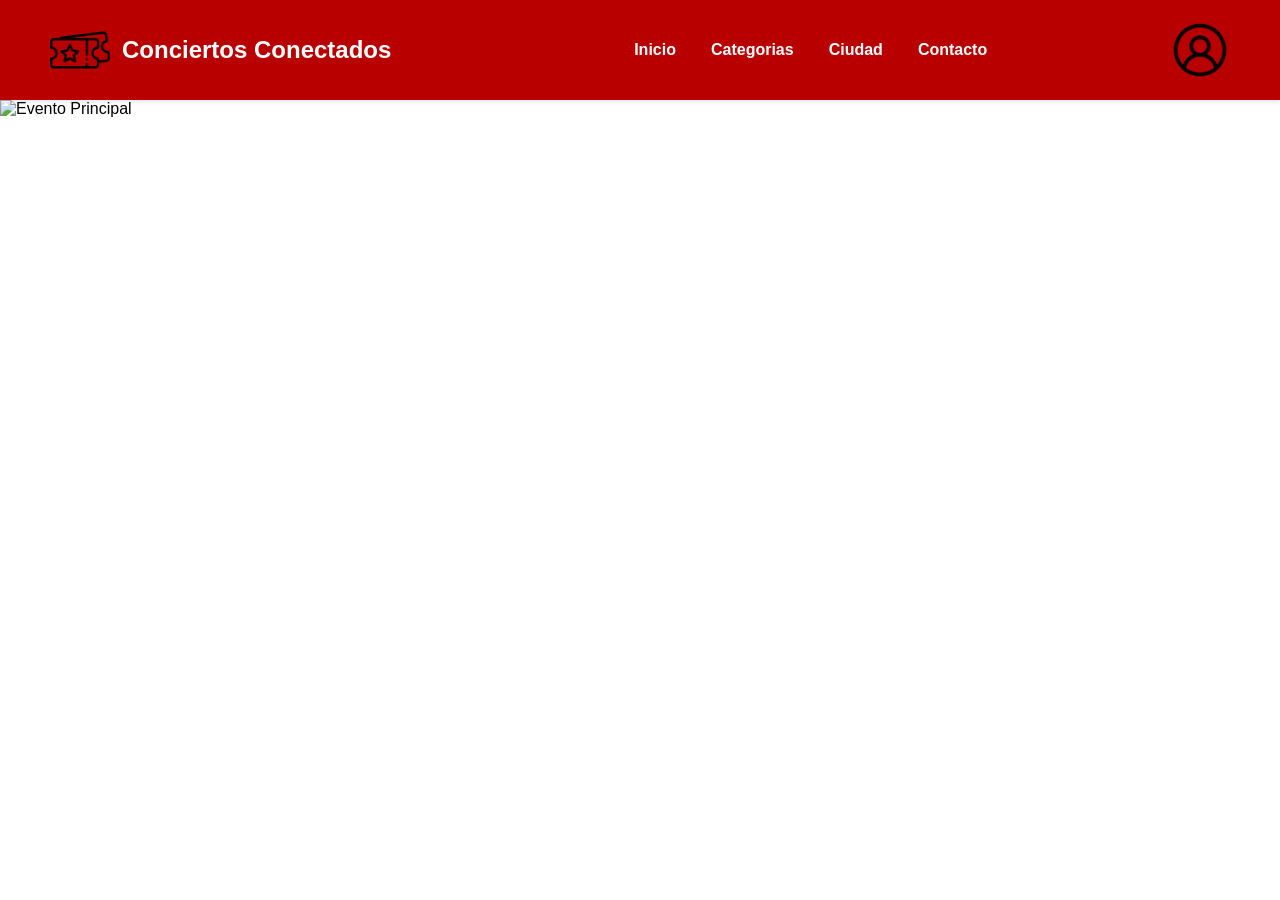
==== Index.html @ 5fb43ccb "Primer commit" ====
<!DOCTYPE html>
<html lang="es">
<head>
    <meta charset="UTF-8">
    <meta name="viewport" content="width=device-width, initial-scale=1.0">
    <title>Conciertos Conectados</title>
    <link rel="stylesheet" href="CSS/Style.css">
</head>
<body>
    <nav class="navegacion">
        <div class="logo-contenedor">
            <img src="img/img_cotenido_page/logo.png" alt="Logo Conciertos Conectados" class="logo-img">
            <h1 class="logo-texto">Conciertos Conectados</h1>
        </div>
            <ul class="menu">
                <li><a href="#">Inicio</a></li>
                <li><a href="#">Categorias</a></li>
                <li><a href="#">Ciudad</a></li>
                <li><a href="#">Contacto</a></li>
            </ul>
        <div class="user-contenedor">
            <img src="img/img_cotenido_page/avatar.png" class="user">
        </div>
    </nav>
    
    <main>
        <section class="eventos-principales">
            <img src="img/img_eventos/evento1.png" alt="Evento Principal" class="evento-principal">
        </section>
            
        </section>

    </main>
    
</body>
</html>
---- CSS/Style.css ----
*{
    margin: 0;
    padding: 0;
    box-sizing: border-box;
}

body {
    font-family: 'Franklin Gothic Medium', 'Arial Narrow', Arial, sans-serif;
}
nav {
    display: flex;
    justify-content: space-between;
    align-items: center;
    padding: 20px 50px;
    background-color: #b90000;
    box-shadow: 0 2px 4px rgba(0, 0, 0, 0.1);
    color: #ffffff;
}

.logo-contenedor {
    display: flex;
    align-items: center;
    gap: 12px;
}

.user {
    height: 60px;
    width: auto;
    display: block;
    cursor: pointer;
}


.logo-img {
    height: 60px;
    width: auto;
    display: block;
}

.menu {
    display: flex;
    list-style: none;
    gap: 35px;
    margin-left: 60px;
}

.menu a  {
    text-decoration: none;
    color: #ffffff;
    font-size: 16px;
    font-weight: 800;
}


.menu li a {
    position: relative;
    text-decoration: none; 
    padding-bottom: 5px;   
    color: #ffffff;      
}


.menu li a::after {
    content: '';
    position: absolute;
    left: 0;
    bottom: 0;
    width: 100%;
    height: 3px;    
    background-color: #ffffff; 
    transform: scaleX(0);
    transform-origin: bottom right;
    transition: transform 0.3s ease-out;
    border-radius: 50px;
}

.menu li a:hover::after {
    transform: scaleX(1);
    transform-origin: bottom left;
}
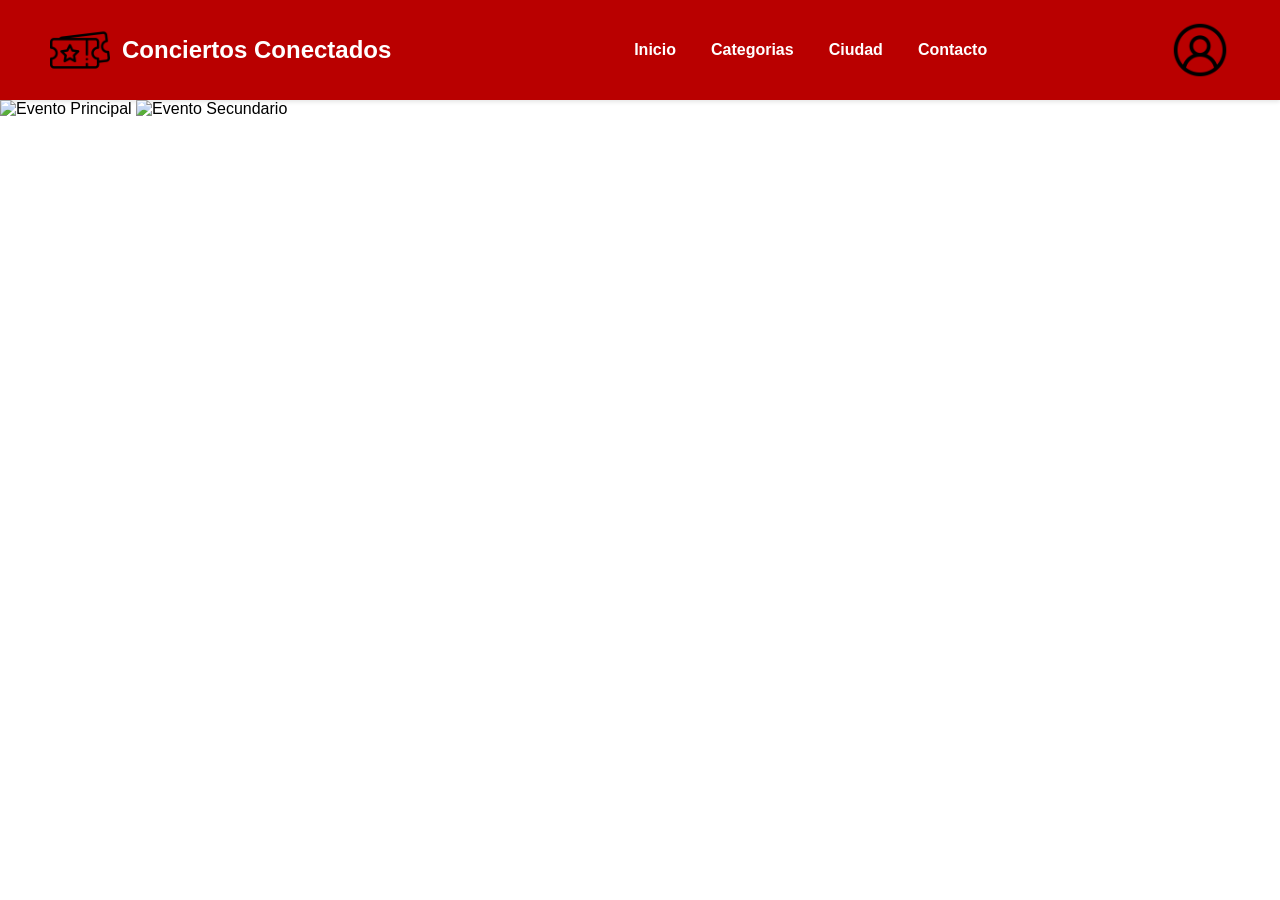
==== commit ef2053b9: "se agrego imagenes a la seccion de eventos principales con sus estilos, funciones y eventoslistener" ====
--- a/Index.html
+++ b/Index.html
@@ -25,12 +25,14 @@
     
     <main>
         <section class="eventos-principales">
-            <img src="img/img_eventos/evento1.png" alt="Evento Principal" class="evento-principal">
+            <div class="slider-wrapper">
+                <img src="img/img_eventos/evento 1.jpg" alt="Evento Principal" class="evento-slide">
+                <img src="img/img_eventos/evento 2.jpg" alt="Evento Secundario" class="evento-slide">
+                </div>
+    
+            <div class="puntos-navegacion"></div>
         </section>
-            
-        </section>
-
     </main>
-    
+    <script src="JS/main.js"></script>
 </body>
 </html>
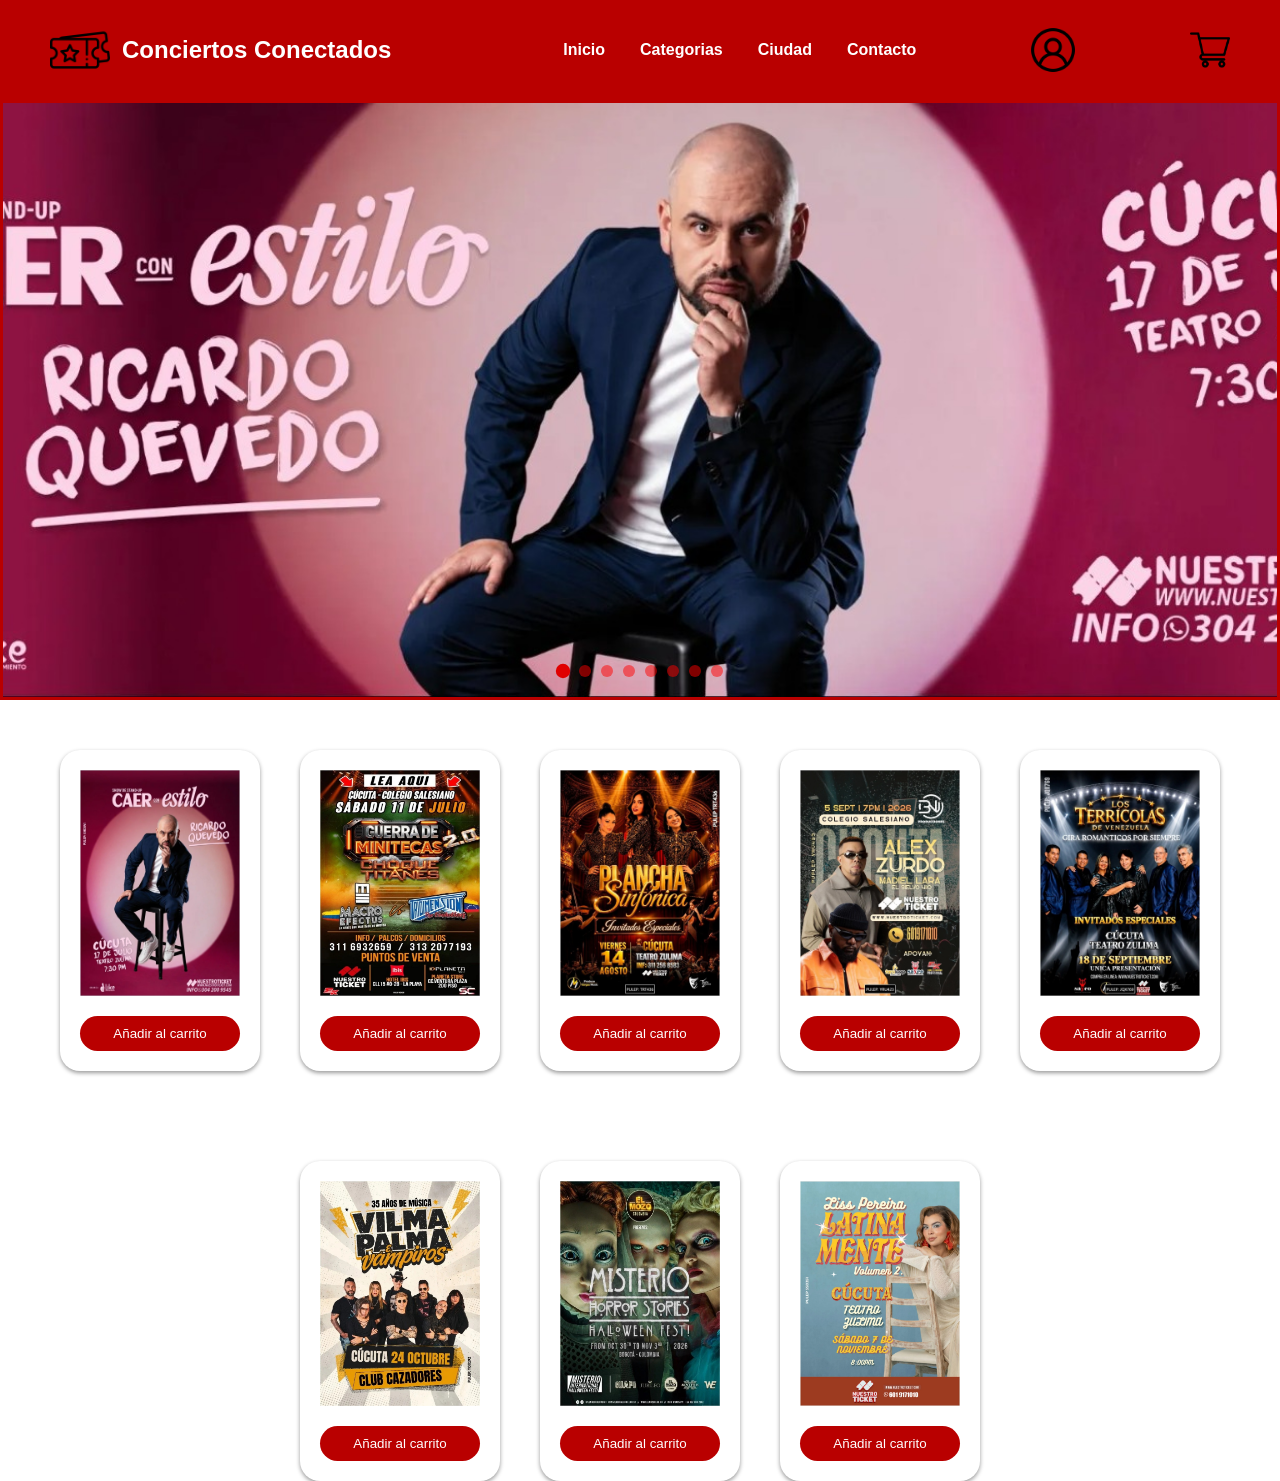
==== commit ee20578c: "Tercer commit" ====
--- a/Index.html
+++ b/Index.html
@@ -21,18 +21,75 @@
         <div class="user-contenedor">
             <img src="img/img_cotenido_page/avatar.png" class="user">
         </div>
+        <div class="carrito-contenedor">
+            <img src="img/img_cotenido_page/carrito-de-compras.png" class="carrito">
+        </div>
     </nav>
     
     <main>
         <section class="eventos-principales">
             <div class="slider-wrapper">
-                <img src="img/img_eventos/evento 1.jpg" alt="Evento Principal" class="evento-slide">
-                <img src="img/img_eventos/evento 2.jpg" alt="Evento Secundario" class="evento-slide">
+                <img src="img/img_eventos_principales/evento1.jpeg" alt="Evento uno" class="evento-slide">
+                <img src="img/img_eventos_principales/evento2.jpeg" alt="Evento dos" class="evento-slide">
+                <img src="img/img_eventos_principales/evento3.jpeg" alt="Evento tres" class="evento-slide">
+                <img src="img/img_eventos_principales/evento4.jpeg" alt="Evento cuatro" class="evento-slide">
+                <img src="img/img_eventos_principales/evento5.jpeg" alt="Evento cinco" class="evento-slide">
+                <img src="img/img_eventos_principales/evento6.jpeg" alt="Evento seis" class="evento-slide">
+                <img src="img/img_eventos_principales/evento7.jpeg" alt="Evento siete" class="evento-slide">
+                <img src="img/img_eventos_principales/evento8.jpeg" alt="Evento ocho" class="evento-slide">
                 </div>
     
             <div class="puntos-navegacion"></div>
         </section>
+
+   
+        <div class="card-container">
+
+            <div class="card" id="eventos">
+                <img src="img/img_eventos/evento1.jpeg">
+                <button>Añadir al carrito</button>
+            </div>
+
+            <div class="card" id="eventos">
+                <img src="img/img_eventos/evento2.jpeg">
+                <button>Añadir al carrito</button>
+            </div>
+
+            <div class="card" id="eventos">
+                <img src="img/img_eventos/evento3.jpeg">
+                <button>Añadir al carrito</button>
+            </div>
+
+            <div class="card" id="eventos">
+                <img src="img/img_eventos/evento4.jpeg">
+                <button>Añadir al carrito</button>
+            </div>
+
+            <div class="card" id="eventos">
+                <img src="img/img_eventos/evento5.jpeg">
+                <button>Añadir al carrito</button>
+            </div>
+
+            <div class="card" id="eventos">
+                <img src="img/img_eventos/evento6.jpeg">
+                <button>Añadir al carrito</button>
+            </div>
+
+            <div class="card" id="eventos">
+                <img src="img/img_eventos/evento7.jpeg">
+                <button>Añadir al carrito</button>
+            </div>
+
+            <div class="card" id="eventos">
+                <img src="img/img_eventos/evento8.jpeg">
+                <button>Añadir al carrito</button>
+            </div>
+
+        </div>
+            
+        </section>
     </main>
+    
     <script src="JS/main.js"></script>
 </body>
 </html>
--- a/CSS/Style.css
+++ b/CSS/Style.css
@@ -24,7 +24,14 @@
 }
 
 .user {
-    height: 60px;
+    height: 50px;
+    width: auto;
+    display: block;
+    cursor: pointer;
+}
+
+.carrito {
+    height: 40px;
     width: auto;
     display: block;
     cursor: pointer;
@@ -79,3 +86,101 @@
     transform-origin: bottom left;
 }
 
+.eventos-principales {
+    position: relative;
+    width: 100vw;
+    height: 600px;
+    overflow: hidden;
+    border: #b90000 solid;
+}
+
+.slider-wrapper {
+    position: relative;
+    width: 100%;
+    height: 100%;
+}
+
+.evento-slide {
+    position: absolute;
+    top: 0;
+    left: 0;
+    width: 100%;
+    height: 100%;
+    object-fit: cover;
+    object-position: center;
+    opacity: 0;
+    visibility: hidden;
+    transition: opacity 0.8s ease-in-out, visibility 0.8s;
+}
+
+.evento-slide.active {
+    opacity: 1;
+    visibility: visible;
+}
+
+.puntos-navegacion {
+    position: absolute;
+    bottom: 20px;
+    left: 50%;
+    transform: translateX(-50%);
+    display: flex;
+    gap: 10px;
+    z-index: 10;
+}
+
+.punto {
+    width: 12px;
+    height: 12px;
+    background-color: rgba(255, 0, 0, 0.5);
+    border-radius: 50%;
+    cursor: pointer;
+    transition: background-color 0.3s ease, transform 0.3s ease;
+}
+
+.punto.active {
+    background-color: #e00000;
+    transform: scale(1.2);
+}
+
+.card-container {
+    display: flex;
+    flex-direction: row; 
+    justify-content: center; 
+    gap: 40px; 
+    flex-wrap: wrap; 
+   
+}
+
+.card {
+    display: flex;
+    flex-direction: column; 
+    justify-content: space-between;
+    width: 200px;
+    border-radius: 20px;
+    background-color: #ffffff;
+    box-shadow: 0 2px 4px rgba(0, 0, 0, 0.4);
+    padding: 20px;
+    transition: all 0.3s ease;
+    margin-top: 50px;
+}
+
+.card img:hover {
+    transform: scale(1.05);
+    box-shadow: 0 4px 8px rgba(0, 0, 0, 0.6);
+}
+
+button {
+    background-color: #b90000;
+    color: #ffffff;
+    border: none;
+    padding: 10px 20px;
+    border-radius: 20px;
+    cursor: pointer;
+    transition: background-color 0.3s ease;
+    margin-top: 20px;
+}
+
+button:hover {
+    background-color: #e00000;
+    transform: scale(1.05);
+}
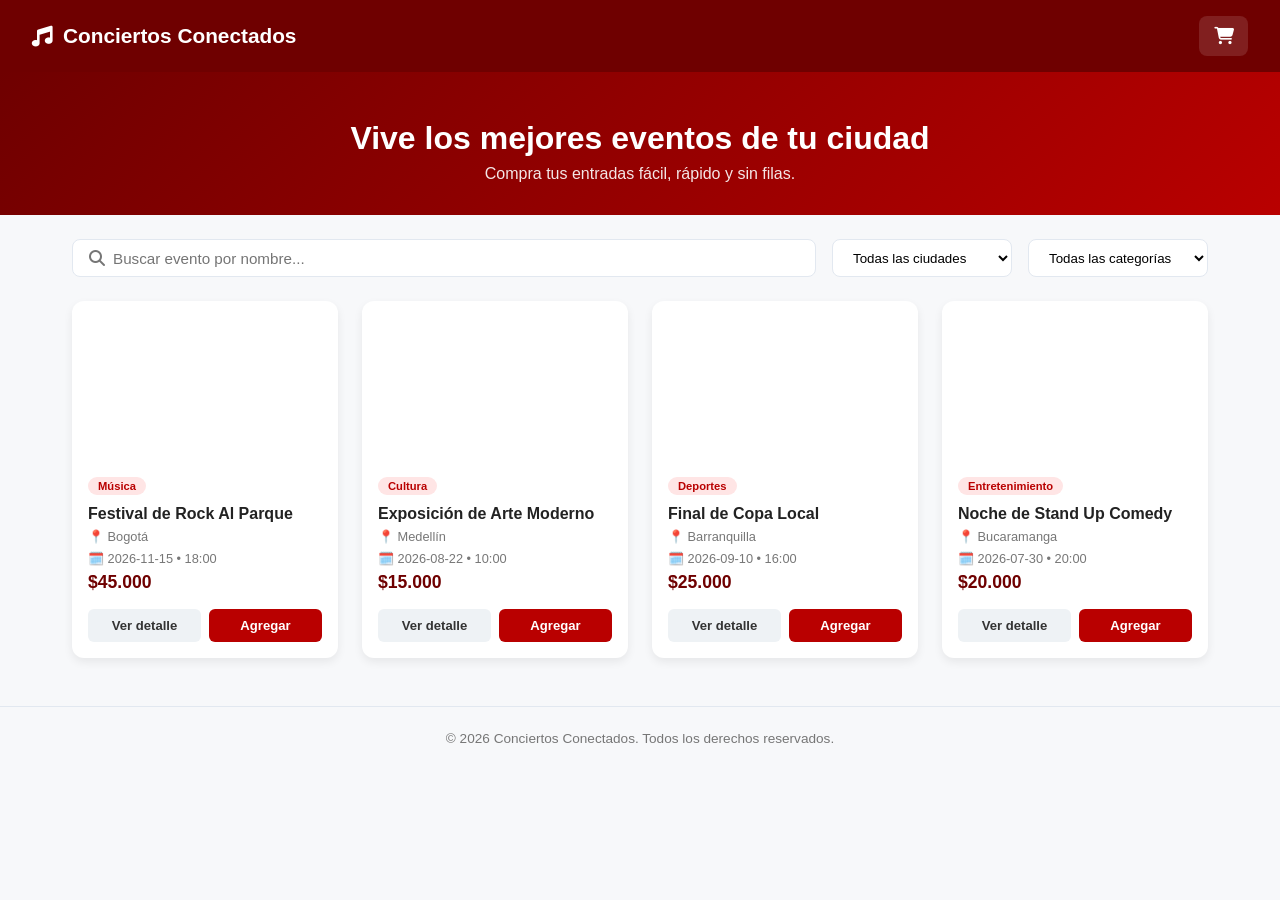
==== commit 8ff3049f: "Cuarto commit" ====
--- a/Index.html
+++ b/Index.html
@@ -5,91 +5,83 @@
     <meta name="viewport" content="width=device-width, initial-scale=1.0">
     <title>Conciertos Conectados</title>
     <link rel="stylesheet" href="CSS/Style.css">
+    <link rel="stylesheet" href="https://cdnjs.cloudflare.com/ajax/libs/font-awesome/6.4.0/css/all.min.css">
 </head>
 <body>
-    <nav class="navegacion">
-        <div class="logo-contenedor">
-            <img src="img/img_cotenido_page/logo.png" alt="Logo Conciertos Conectados" class="logo-img">
-            <h1 class="logo-texto">Conciertos Conectados</h1>
+
+    <header class="site-header">
+        <div class="brand"><i class="fa-solid fa-music"></i> Conciertos Conectados</div>
+        <button id="btn-carrito" class="btn-carrito-header">
+            <i class="fa-solid fa-cart-shopping"></i>
+            <span id="carrito-contador" class="carrito-contador">0</span>
+        </button>
+    </header>
+
+    <section class="hero">
+        <h1>Vive los mejores eventos de tu ciudad</h1>
+        <p>Compra tus entradas fácil, rápido y sin filas.</p>
+    </section>
+
+    <section class="filtros-bar">
+        <div class="campo-busqueda">
+            <i class="fa-solid fa-magnifying-glass"></i>
+            <input type="text" id="buscador" placeholder="Buscar evento por nombre...">
         </div>
-            <ul class="menu">
-                <li><a href="#">Inicio</a></li>
-                <li><a href="#">Categorias</a></li>
-                <li><a href="#">Ciudad</a></li>
-                <li><a href="#">Contacto</a></li>
-            </ul>
-        <div class="user-contenedor">
-            <img src="img/img_cotenido_page/avatar.png" class="user">
+        <select id="filtro-ciudad">
+            <option value="">Todas las ciudades</option>
+        </select>
+        <select id="filtro-categoria">
+            <option value="">Todas las categorías</option>
+        </select>
+    </section>
+
+    <main class="contenedor-eventos">
+        <div id="grid-eventos" class="grid-eventos"></div>
+        <p id="sin-resultados" class="sin-resultados" style="display:none;">No se encontraron eventos con esos filtros.</p>
+    </main>
+
+    <footer class="site-footer">
+        <p>&copy; 2026 Conciertos Conectados. Todos los derechos reservados.</p>
+    </footer>
+
+    <app-modal id="modal-carrito" titulo="Tu Carrito">
+        <div id="carrito-lista"></div>
+        <div class="carrito-total">
+            <span>Total</span>
+            <strong id="carrito-total-valor">$0</strong>
         </div>
-        <div class="carrito-contenedor">
-            <img src="img/img_cotenido_page/carrito-de-compras.png" class="carrito">
-        </div>
-    </nav>
-    
-    <main>
-        <section class="eventos-principales">
-            <div class="slider-wrapper">
-                <img src="img/img_eventos_principales/evento1.jpeg" alt="Evento uno" class="evento-slide">
-                <img src="img/img_eventos_principales/evento2.jpeg" alt="Evento dos" class="evento-slide">
-                <img src="img/img_eventos_principales/evento3.jpeg" alt="Evento tres" class="evento-slide">
-                <img src="img/img_eventos_principales/evento4.jpeg" alt="Evento cuatro" class="evento-slide">
-                <img src="img/img_eventos_principales/evento5.jpeg" alt="Evento cinco" class="evento-slide">
-                <img src="img/img_eventos_principales/evento6.jpeg" alt="Evento seis" class="evento-slide">
-                <img src="img/img_eventos_principales/evento7.jpeg" alt="Evento siete" class="evento-slide">
-                <img src="img/img_eventos_principales/evento8.jpeg" alt="Evento ocho" class="evento-slide">
-                </div>
-    
-            <div class="puntos-navegacion"></div>
-        </section>
+        <button id="btn-comprar" class="btn-comprar btn-full">Comprar</button>
+    </app-modal>
 
-   
-        <div class="card-container">
+    <app-modal id="modal-checkout" titulo="Finalizar Compra">
+        <form id="form-checkout" class="admin-form">
+            <div class="form-group">
+                <label for="chk-identificacion">Número de identificación</label>
+                <input type="text" id="chk-identificacion" required placeholder="Ej: 1020304050">
+            </div>
+            <div class="form-group">
+                <label for="chk-nombre">Nombre completo</label>
+                <input type="text" id="chk-nombre" required placeholder="Ej: Laura Gómez">
+            </div>
+            <div class="form-group">
+                <label for="chk-direccion">Dirección</label>
+                <input type="text" id="chk-direccion" required placeholder="Ej: Calle 45 #12-30">
+            </div>
+            <div class="form-group">
+                <label for="chk-telefono">Teléfono</label>
+                <input type="tel" id="chk-telefono" required placeholder="Ej: 3001234567">
+            </div>
+            <div class="form-group">
+                <label for="chk-email">Email</label>
+                <input type="email" id="chk-email" required placeholder="Ej: correo@mail.com">
+            </div>
+            <button type="submit" class="btn-comprar btn-full">Confirmar Compra</button>
+        </form>
+    </app-modal>
 
-            <div class="card" id="eventos">
-                <img src="img/img_eventos/evento1.jpeg">
-                <button>Añadir al carrito</button>
-            </div>
-
-            <div class="card" id="eventos">
-                <img src="img/img_eventos/evento2.jpeg">
-                <button>Añadir al carrito</button>
-            </div>
-
-            <div class="card" id="eventos">
-                <img src="img/img_eventos/evento3.jpeg">
-                <button>Añadir al carrito</button>
-            </div>
-
-            <div class="card" id="eventos">
-                <img src="img/img_eventos/evento4.jpeg">
-                <button>Añadir al carrito</button>
-            </div>
-
-            <div class="card" id="eventos">
-                <img src="img/img_eventos/evento5.jpeg">
-                <button>Añadir al carrito</button>
-            </div>
-
-            <div class="card" id="eventos">
-                <img src="img/img_eventos/evento6.jpeg">
-                <button>Añadir al carrito</button>
-            </div>
-
-            <div class="card" id="eventos">
-                <img src="img/img_eventos/evento7.jpeg">
-                <button>Añadir al carrito</button>
-            </div>
-
-            <div class="card" id="eventos">
-                <img src="img/img_eventos/evento8.jpeg">
-                <button>Añadir al carrito</button>
-            </div>
-
-        </div>
-            
-        </section>
-    </main>
-    
-    <script src="JS/main.js"></script>
+    <script src="JS/store.js"></script>
+    <script src="JS/components.js"></script>
+    <script src="JS/carrito-compartido.js"></script>
+    <script src="JS/cliente.js"></script>
 </body>
-</html>+</html>
--- a/CSS/Style.css
+++ b/CSS/Style.css
@@ -1,186 +1,234 @@
-*{
-    margin: 0;
-    padding: 0;
-    box-sizing: border-box;
+* { margin: 0; padding: 0; box-sizing: border-box; }
+
+:root {
+    --bg-main: #f7f8fa;
+    --brand-dark: #6f0000;
+    --brand: #b90000;
+    --brand-light: #ff0000;
+    --card-bg: #ffffff;
+    --text-dark: #262626;
+    --text-muted: #767676;
+    --border-color: #e2e8f0;
+    --success-green: #2ed573;
 }
 
 body {
-    font-family: 'Franklin Gothic Medium', 'Arial Narrow', Arial, sans-serif;
-}
-nav {
+    background-color: var(--bg-main);
+    color: var(--text-dark);
+    font-family: 'Segoe UI', Tahoma, Geneva, Verdana, sans-serif;
+}
+
+/* ---------- HEADER ---------- */
+.site-header {
     display: flex;
     justify-content: space-between;
     align-items: center;
-    padding: 20px 50px;
-    background-color: #b90000;
-    box-shadow: 0 2px 4px rgba(0, 0, 0, 0.1);
-    color: #ffffff;
-}
-
-.logo-contenedor {
-    display: flex;
-    align-items: center;
+    padding: 1rem 2rem;
+    background: var(--brand-dark);
+    color: #fff;
+    position: sticky;
+    top: 0;
+    z-index: 50;
+}
+
+.brand { font-size: 1.3rem; font-weight: 700; display: flex; align-items: center; gap: 10px; }
+
+.btn-carrito-header {
+    position: relative;
+    background: rgba(255,255,255,0.12);
+    border: none;
+    color: #fff;
+    padding: 0.6rem 0.9rem;
+    border-radius: 8px;
+    cursor: pointer;
+    font-size: 1.1rem;
+}
+.btn-carrito-header:hover { background: rgba(255,255,255,0.25); }
+
+.carrito-contador {
+    position: absolute;
+    top: -6px;
+    right: -6px;
+    background: var(--success-green);
+    color: #fff;
+    font-size: 0.7rem;
+    font-weight: 700;
+    min-width: 18px;
+    height: 18px;
+    border-radius: 50%;
+    display: inline-flex;
+    align-items: center;
+    justify-content: center;
+    padding: 0 4px;
+}
+
+/* ---------- HERO ---------- */
+.hero {
+    text-align: center;
+    padding: 3rem 1.5rem 2rem;
+    background: linear-gradient(135deg, var(--brand-dark), var(--brand));
+    color: #fff;
+}
+.hero h1 { font-size: 2rem; margin-bottom: 0.5rem; }
+.hero p { opacity: 0.9; }
+
+/* ---------- FILTROS ---------- */
+.filtros-bar {
+    display: flex;
+    flex-wrap: wrap;
+    gap: 1rem;
+    padding: 1.5rem 2rem;
+    max-width: 1200px;
+    margin: 0 auto;
+}
+
+.campo-busqueda {
+    flex: 1;
+    min-width: 220px;
+    display: flex;
+    align-items: center;
+    gap: 8px;
+    background: #fff;
+    border: 1px solid var(--border-color);
+    border-radius: 8px;
+    padding: 0.6rem 1rem;
+}
+.campo-busqueda input { border: none; outline: none; flex: 1; font-size: 0.95rem; }
+.campo-busqueda i { color: var(--text-muted); }
+
+.filtros-bar select {
+    padding: 0.6rem 1rem;
+    border: 1px solid var(--border-color);
+    border-radius: 8px;
+    background: #fff;
+    font-family: inherit;
+    min-width: 180px;
+}
+
+/* ---------- GRID DE EVENTOS ---------- */
+.contenedor-eventos { max-width: 1200px; margin: 0 auto; padding: 0 2rem 3rem; }
+
+.grid-eventos {
+    display: grid;
+    grid-template-columns: repeat(auto-fill, minmax(250px, 1fr));
+    gap: 1.5rem;
+}
+
+.sin-resultados { text-align: center; color: var(--text-muted); padding: 2rem 0; }
+
+/* ---------- FOOTER ---------- */
+.site-footer {
+    text-align: center;
+    padding: 1.5rem;
+    color: var(--text-muted);
+    font-size: 0.85rem;
+    border-top: 1px solid var(--border-color);
+}
+
+/* ---------- BADGE GENÉRICO ---------- */
+.badge-cat {
+    display: inline-block;
+    background: #ffe5e5;
+    color: var(--brand);
+    padding: 3px 10px;
+    border-radius: 12px;
+    font-size: 0.75rem;
+    font-weight: 600;
+}
+
+/* ---------- CARRITO (dentro del <app-modal>) ---------- */
+.carrito-vacio { text-align: center; color: var(--text-muted); padding: 1.5rem 0; }
+
+.carrito-item {
+    display: flex;
     gap: 12px;
-}
-
-.user {
-    height: 50px;
-    width: auto;
-    display: block;
+    align-items: center;
+    padding: 0.8rem 0;
+    border-bottom: 1px solid var(--border-color);
+}
+.carrito-item img { width: 60px; height: 50px; object-fit: cover; border-radius: 6px; }
+.carrito-item-info { flex: 1; display: flex; flex-direction: column; gap: 4px; }
+.carrito-item-info h4 { font-size: 0.9rem; }
+.carrito-item-info span { font-size: 0.78rem; color: var(--text-muted); }
+
+.carrito-item-cantidad { display: flex; align-items: center; gap: 8px; }
+.btn-cant {
+    width: 24px; height: 24px; border-radius: 50%; border: 1px solid var(--border-color);
+    background: #f7f8fa; cursor: pointer; font-weight: 700; line-height: 1;
+}
+
+.carrito-item-derecha { display: flex; flex-direction: column; align-items: flex-end; gap: 6px; }
+.btn-quitar { background: none; border: none; color: #ff4d4d; cursor: pointer; }
+
+.carrito-total {
+    display: flex;
+    justify-content: space-between;
+    font-size: 1.05rem;
+    font-weight: 700;
+    padding: 1rem 0;
+}
+
+.btn-comprar {
+    background: var(--brand);
+    color: #fff;
+    border: none;
+    padding: 0.75rem;
+    border-radius: 8px;
+    font-weight: 700;
     cursor: pointer;
-}
-
-.carrito {
-    height: 40px;
-    width: auto;
-    display: block;
-    cursor: pointer;
-}
-
-
-.logo-img {
-    height: 60px;
-    width: auto;
-    display: block;
-}
-
-.menu {
-    display: flex;
-    list-style: none;
-    gap: 35px;
-    margin-left: 60px;
-}
-
-.menu a  {
+    font-size: 0.95rem;
+}
+.btn-comprar:hover { background: var(--brand-dark); }
+.btn-full { width: 100%; }
+
+/* ---------- FORMULARIO CHECKOUT (reutiliza clases tipo admin) ---------- */
+.admin-form { display: flex; flex-direction: column; gap: 1rem; }
+.form-group { display: flex; flex-direction: column; gap: 5px; }
+.form-group label { font-size: 0.85rem; font-weight: 600; color: var(--text-muted); }
+.form-group input, .form-group select, .form-group textarea {
+    padding: 0.6rem; border: 1px solid var(--border-color); border-radius: 6px; font-family: inherit;
+}
+
+/* ---------- DETALLE DE EVENTO ---------- */
+.detalle-container { max-width: 900px; margin: 0 auto; padding: 2rem; }
+
+.btn-volver {
+    display: inline-flex;
+    align-items: center;
+    gap: 8px;
+    color: var(--brand);
     text-decoration: none;
-    color: #ffffff;
-    font-size: 16px;
-    font-weight: 800;
-}
-
-
-.menu li a {
-    position: relative;
-    text-decoration: none; 
-    padding-bottom: 5px;   
-    color: #ffffff;      
-}
-
-
-.menu li a::after {
-    content: '';
-    position: absolute;
-    left: 0;
-    bottom: 0;
-    width: 100%;
-    height: 3px;    
-    background-color: #ffffff; 
-    transform: scaleX(0);
-    transform-origin: bottom right;
-    transition: transform 0.3s ease-out;
-    border-radius: 50px;
-}
-
-.menu li a:hover::after {
-    transform: scaleX(1);
-    transform-origin: bottom left;
-}
-
-.eventos-principales {
-    position: relative;
-    width: 100vw;
-    height: 600px;
+    font-weight: 600;
+    margin-bottom: 1.5rem;
+}
+.btn-volver:hover { text-decoration: underline; }
+
+.detalle-evento-card {
+    background: var(--card-bg);
+    border-radius: 14px;
     overflow: hidden;
-    border: #b90000 solid;
-}
-
-.slider-wrapper {
-    position: relative;
-    width: 100%;
-    height: 100%;
-}
-
-.evento-slide {
-    position: absolute;
-    top: 0;
-    left: 0;
-    width: 100%;
-    height: 100%;
-    object-fit: cover;
-    object-position: center;
-    opacity: 0;
-    visibility: hidden;
-    transition: opacity 0.8s ease-in-out, visibility 0.8s;
-}
-
-.evento-slide.active {
-    opacity: 1;
-    visibility: visible;
-}
-
-.puntos-navegacion {
-    position: absolute;
-    bottom: 20px;
-    left: 50%;
-    transform: translateX(-50%);
-    display: flex;
-    gap: 10px;
-    z-index: 10;
-}
-
-.punto {
-    width: 12px;
-    height: 12px;
-    background-color: rgba(255, 0, 0, 0.5);
-    border-radius: 50%;
-    cursor: pointer;
-    transition: background-color 0.3s ease, transform 0.3s ease;
-}
-
-.punto.active {
-    background-color: #e00000;
-    transform: scale(1.2);
-}
-
-.card-container {
-    display: flex;
-    flex-direction: row; 
-    justify-content: center; 
-    gap: 40px; 
-    flex-wrap: wrap; 
-   
-}
-
-.card {
-    display: flex;
-    flex-direction: column; 
-    justify-content: space-between;
-    width: 200px;
-    border-radius: 20px;
-    background-color: #ffffff;
-    box-shadow: 0 2px 4px rgba(0, 0, 0, 0.4);
-    padding: 20px;
-    transition: all 0.3s ease;
-    margin-top: 50px;
-}
-
-.card img:hover {
-    transform: scale(1.05);
-    box-shadow: 0 4px 8px rgba(0, 0, 0, 0.6);
-}
-
-button {
-    background-color: #b90000;
-    color: #ffffff;
-    border: none;
-    padding: 10px 20px;
-    border-radius: 20px;
-    cursor: pointer;
-    transition: background-color 0.3s ease;
-    margin-top: 20px;
-}
-
-button:hover {
-    background-color: #e00000;
-    transform: scale(1.05);
+    box-shadow: 0 4px 12px rgba(0,0,0,0.06);
+    display: grid;
+    grid-template-columns: 1fr;
+}
+
+.detalle-imagen { width: 100%; max-height: 420px; object-fit: cover; }
+
+.detalle-info { padding: 2rem; display: flex; flex-direction: column; gap: 0.8rem; }
+.detalle-info h1 { font-size: 1.6rem; color: var(--brand-dark); }
+.detalle-descripcion { color: var(--text-muted); line-height: 1.5; }
+
+.detalle-meta-lista { list-style: none; display: flex; flex-wrap: wrap; gap: 1.2rem; margin: 0.6rem 0; }
+.detalle-meta-lista li { display: flex; align-items: center; gap: 8px; font-size: 0.9rem; color: var(--text-dark); }
+
+.detalle-precio { font-size: 1.8rem; font-weight: 800; color: var(--brand); margin: 0.4rem 0; }
+
+@media (min-width: 700px) {
+    .detalle-evento-card { grid-template-columns: 1fr 1fr; }
+    .detalle-imagen { max-height: 100%; height: 100%; }
+}
+
+@media (max-width: 600px) {
+    .site-header { padding: 1rem; }
+    .filtros-bar, .contenedor-eventos { padding-left: 1rem; padding-right: 1rem; }
 }
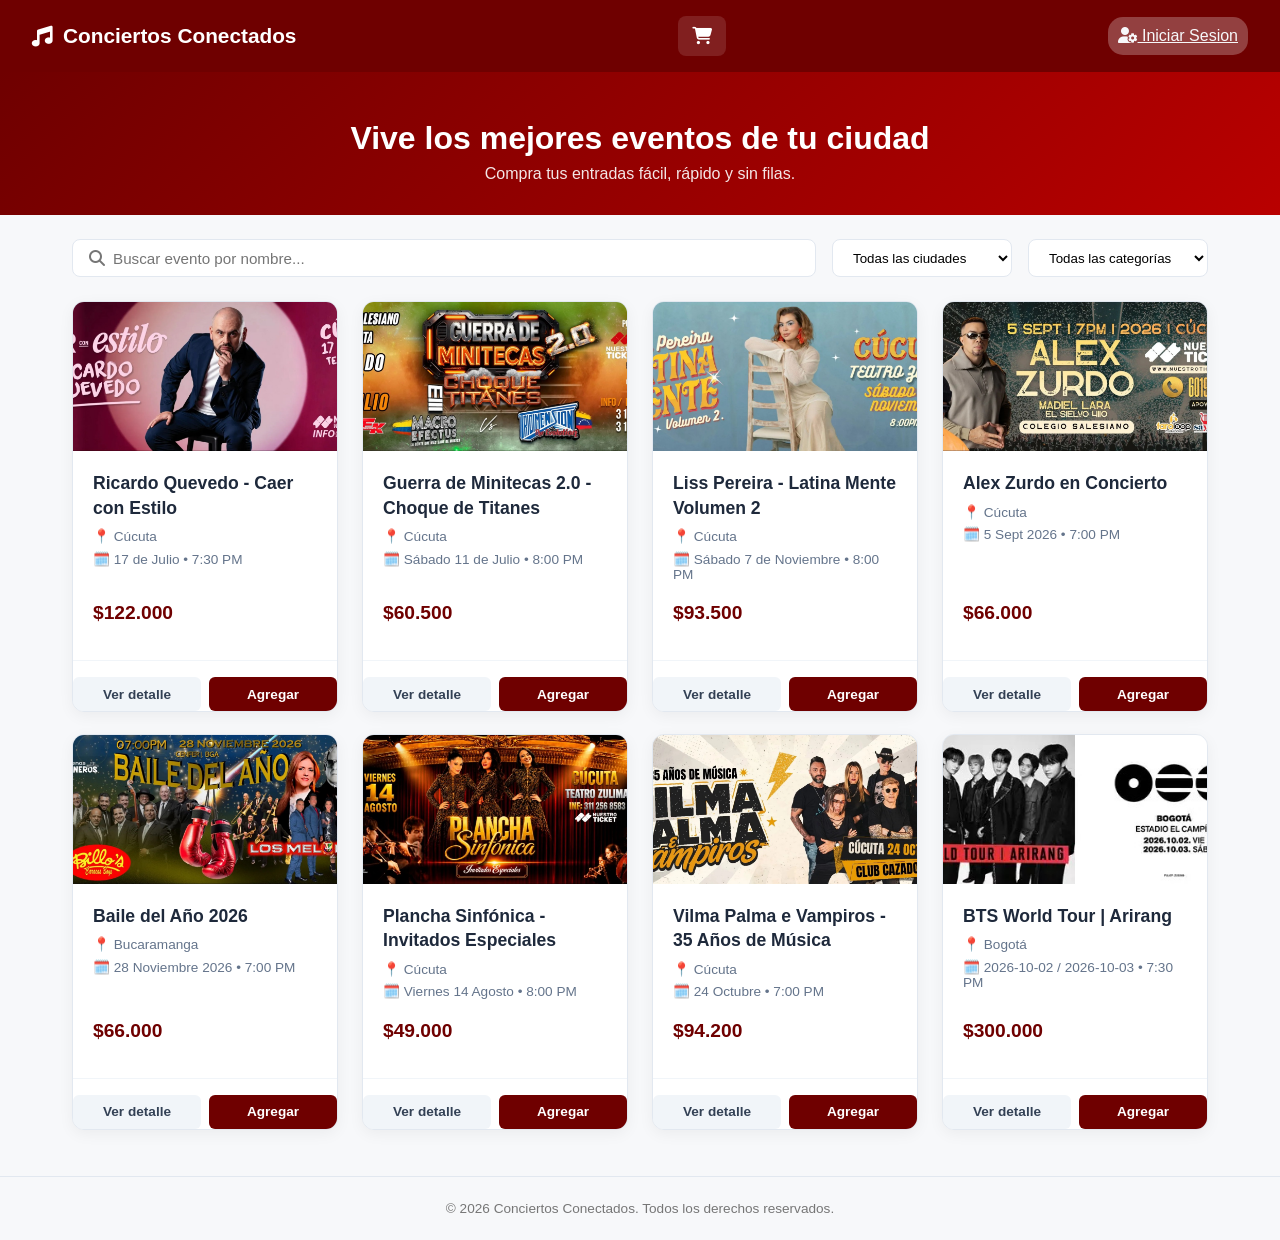
==== commit 4869923f: "Commit boton inicio de sesion" ====
--- a/Index.html
+++ b/Index.html
@@ -15,6 +15,9 @@
             <i class="fa-solid fa-cart-shopping"></i>
             <span id="carrito-contador" class="carrito-contador">0</span>
         </button>
+        <a href="admin.html" id="btn-login" class="btn-login-header">
+            <i class="fa-solid fa-user-gear"></i> Iniciar Sesion
+        </a>
     </header>
 
     <section class="hero">
--- a/CSS/Style.css
+++ b/CSS/Style.css
@@ -231,4 +231,11 @@
 @media (max-width: 600px) {
     .site-header { padding: 1rem; }
     .filtros-bar, .contenedor-eventos { padding-left: 1rem; padding-right: 1rem; }
-}+}
+
+.btn-login-header {
+    background: rgba(255,255,255,0.25);
+    padding: 10px;
+    border-radius: 15px;
+    color: #f7f8fa;
+}
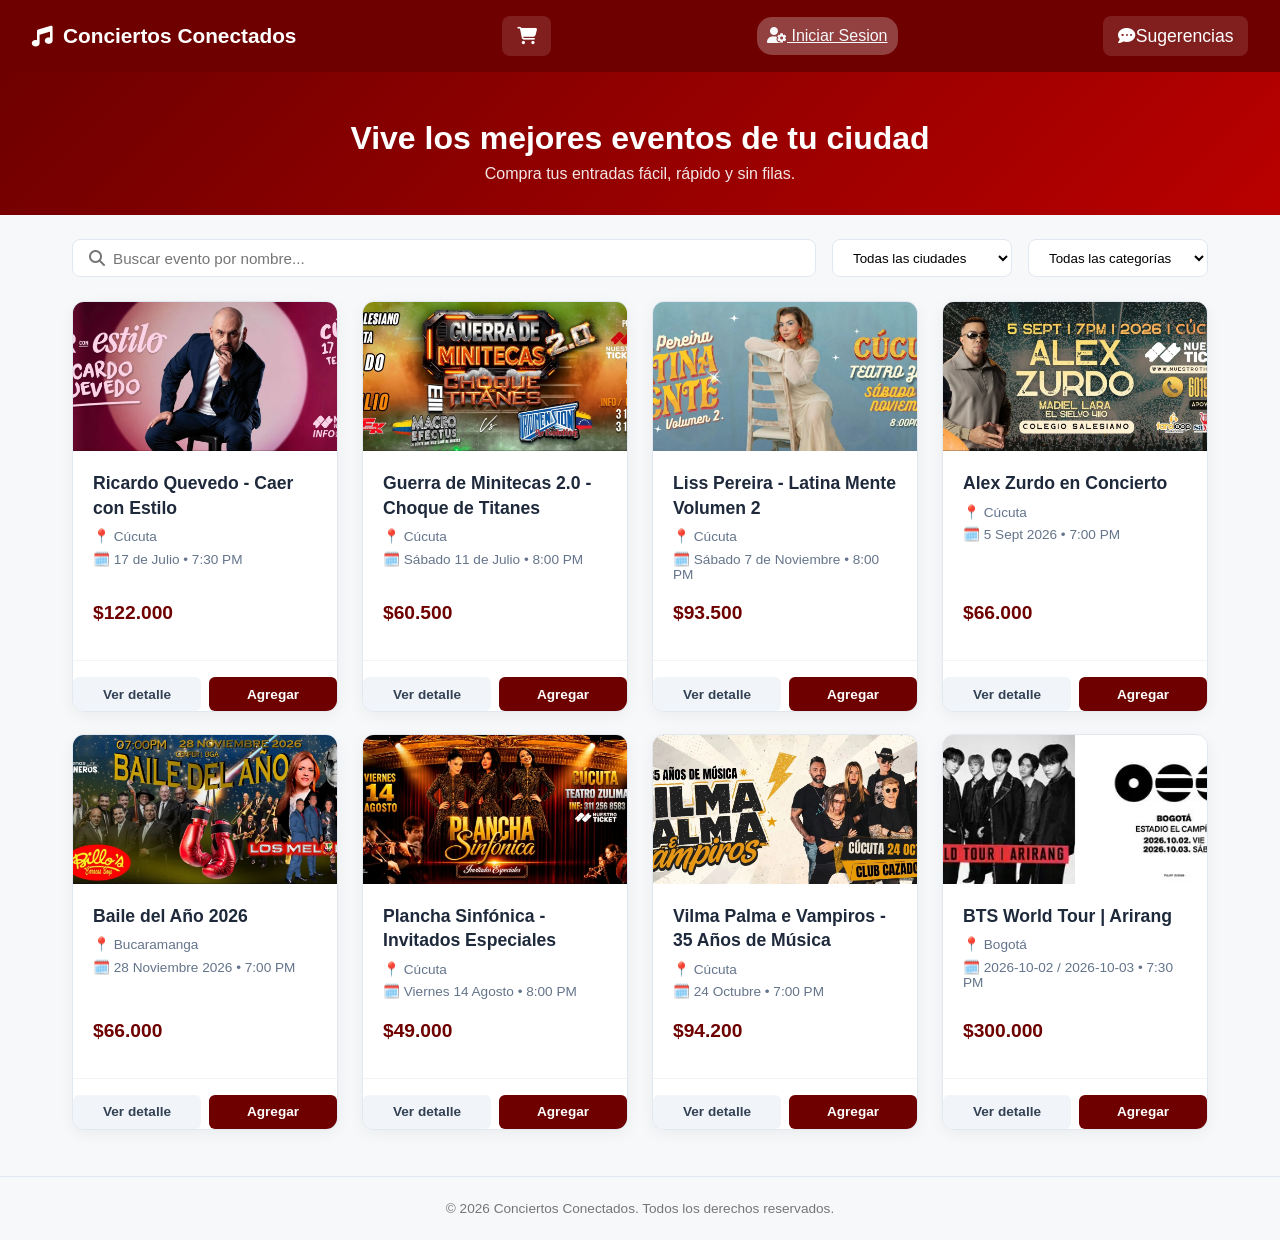
==== commit 331e72be: "Commit Examen" ====
--- a/Index.html
+++ b/Index.html
@@ -18,6 +18,13 @@
         <a href="admin.html" id="btn-login" class="btn-login-header">
             <i class="fa-solid fa-user-gear"></i> Iniciar Sesion
         </a>
+
+        <!--BOTON DE_FORMULARIO EXAMEN-->
+        <button id="btn-sugerencias" class="btn-carrito-header">
+            <i class="fa-solid fa-comment-dots"></i>Sugerencias
+        </button>
+        <!---------------------->
+
     </header>
 
     <section class="hero">
@@ -82,9 +89,34 @@
         </form>
     </app-modal>
 
+    <!--FORMULARIO-BUZON DE SUGERENCIAS EXAMEN-->
+    <app-modal id="modal-sugerencias" titulo="Buzon de sugerencias">
+        <form id="form-sugerencias" class="admin-form">
+            <div class="form-group">
+                <label for="sug-nombre">Nombre Completo</label>
+                <input type="text" id="sug-nombre" placeholder="Ej. Laura Gomez">
+            </div>
+            <div class="form-group">
+                <label for="sug-email">Correo Electronico</label>
+                <input type="email" id="sug-email" placeholder="laura@gmail.com">
+            </div>
+            <div class="form-group">
+                <label for="sug-mensaje">Tu Sugerencia o Comentario</label>
+                <textarea id="sug-mensaje" required rows="4" 
+                placeholder="¿Como podemos mejorar tu experiencia?"></textarea>
+            </div>
+            <button type="submit" class="btn-comprar btn-full">
+                <i class="fa-solid fa-paper-plane"></i> Enviar Sugerencia
+            </button>
+        </form>
+    </app-modal>
+    <!--------------------------------------->
+
     <script src="JS/store.js"></script>
     <script src="JS/components.js"></script>
     <script src="JS/carrito-compartido.js"></script>
     <script src="JS/cliente.js"></script>
+    <script src="JS/examen.js"></script>
+
 </body>
 </html>
